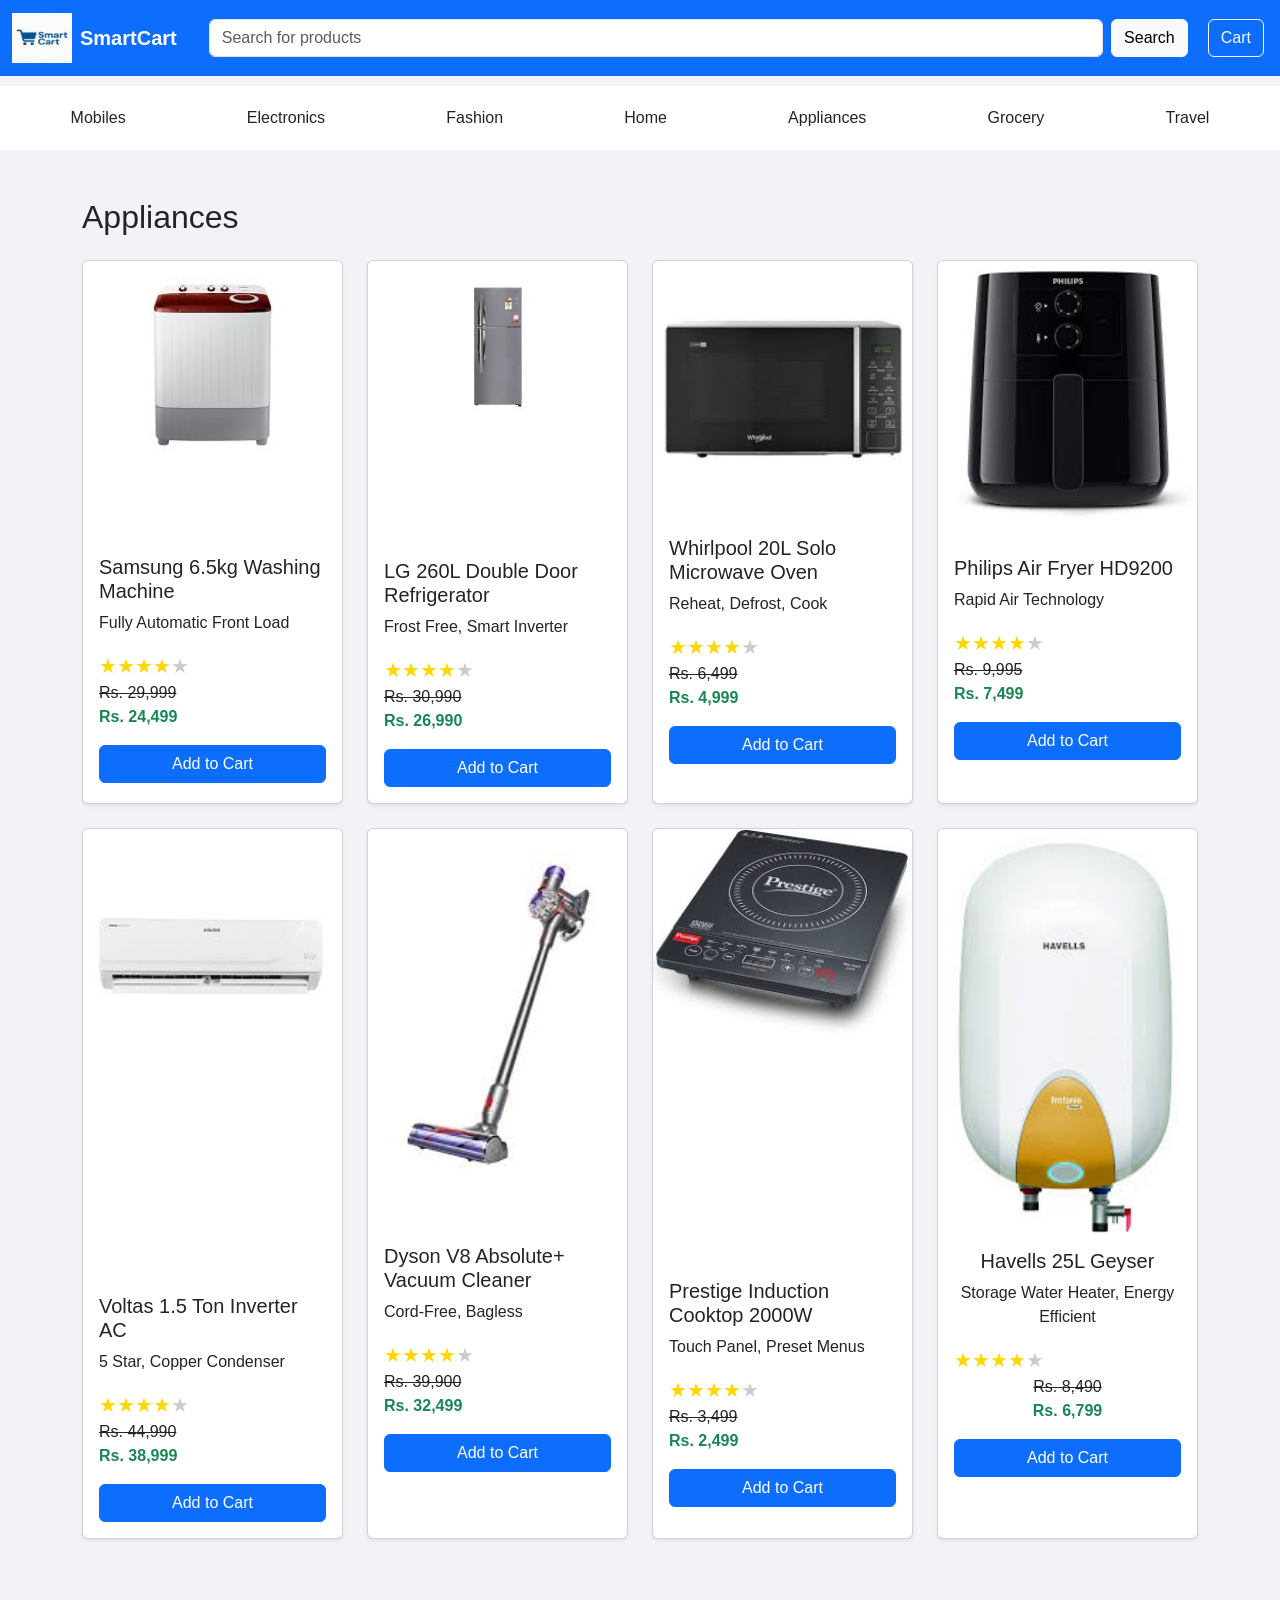
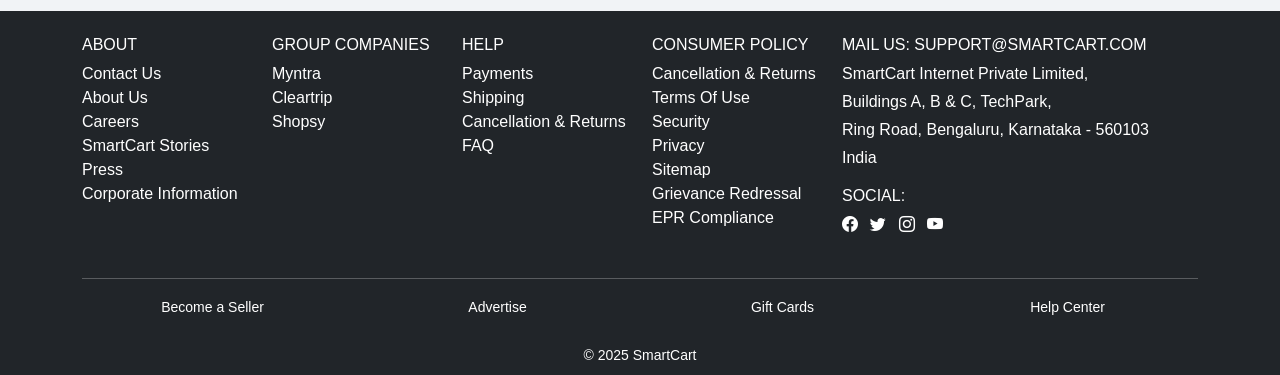
==== appliances.html @ eb0ba04f "first commit" ====
<!DOCTYPE html>
<html lang="en">

<head>
  <meta charset="UTF-8" />
  <meta name="viewport" content="width=device-width, initial-scale=1.0" />
  <title>SmartCart - Appliances</title>

  <!-- Bootstrap CSS -->
  <link href="https://cdn.jsdelivr.net/npm/bootstrap@5.3.0/dist/css/bootstrap.min.css" rel="stylesheet" />
  <link href="https://cdn.jsdelivr.net/npm/bootstrap-icons@1.10.5/font/bootstrap-icons.css" rel="stylesheet" />

  <!-- Custom CSS -->
  <style>
    body {
      background-color: #f1f3f6;
      font-family: Arial, sans-serif;
    }

    .categories {
      background-color: #ffffff;
      padding: 10px;
      margin-top: 10px;
    }

    .categories a div {
      padding: 10px 15px;
      font-weight: 500;
    }

    .categories a div:hover {
      background-color: #e9ecef;
      border-radius: 5px;
    }

    footer {
      background-color: #172337;
      color: white;
    }

      .stars {
  display: flex;
  font-size: 20px;
  color: gold;
}
.stars .empty {
  color: #ccc;
}
  </style>
</head>

<body>
  <!-- Navbar -->
  <nav class="navbar navbar-expand-lg navbar-dark bg-primary">
    <div class="container-fluid">
      <a class="navbar-brand d-flex align-items-center" href="#">
        <img src="images/SmartCart_logo.png" alt="SmartCart Logo" width="60" height="50" class="me-2" />
        <span class="fw-bold">SmartCart</span>
      </a>
      <form class="d-flex mx-3 flex-grow-1">
        <input class="form-control me-2" type="search" placeholder="Search for products" aria-label="Search" />
        <button class="btn btn-light" type="submit">Search</button>
      </form>
      <button class="btn btn-outline-light mx-1">Cart</button>
    </div>
  </nav>

  <!-- Categories -->
  <div class="categories d-flex justify-content-around flex-wrap text-center">
    <a href="mobiles.html" class="text-decoration-none text-dark"><div>Mobiles</div></a>
    <a href="electronics.html" class="text-decoration-none text-dark"><div>Electronics</div></a>
    <a href="fashion.html" class="text-decoration-none text-dark"><div>Fashion</div></a>
    <a href="home.html" class="text-decoration-none text-dark"><div>Home</div></a>
    <a href="appliances.html" class="text-decoration-none text-dark"><div>Appliances</div></a>
    <a href="grocery.html" class="text-decoration-none text-dark"><div>Grocery</div></a>
    <a href="travel.html" class="text-decoration-none text-dark"><div>Travel</div></a>
  </div>

  <!-- Appliances Products -->
  <div class="container mt-5">
    <h2 class="mb-4">Appliances</h2>
    <div class="row justify-content-center">

      <!-- Product Card 1 -->
      <div class="col-sm-6 col-md-4 col-lg-3 mb-4">
        <div class="card h-100 shadow-sm">
          <img src="images/Samsung 6.5kg Washing Machine.jpg" class="card-img-top" alt="Samsung Washing Machine">
          <div class="card-body">
            <h5 class="card-title" style="padding-top: 70px;">Samsung 6.5kg Washing Machine</h5>
            <p class="card-text">Fully Automatic Front Load</p>
            <div class="stars">
  <span>&#9733;</span>
  <span>&#9733;</span>
  <span>&#9733;</span>
  <span>&#9733;</span>
  <span class="empty">&#9733;</span>
</div>

            <p class="mb-0"><del>Rs. 29,999</del></p>
            <p class="text-success fw-bold">Rs. 24,499</p>
            <button class="btn btn-primary w-100" onclick="addToCart('Samsung 6.5kg Washing Machine')">Add to Cart</button>
          </div>
        </div>
      </div>

      <!-- Product Card 2 -->
      <div class="col-sm-6 col-md-4 col-lg-3 mb-4">
        <div class="card h-100 shadow-sm">
          <img src="images/LG 260L Double Door Refrigerator.jpg" class="card-img-top" alt="LG Refrigerator">
          <div class="card-body">
            <h5 class="card-title" style="padding-top: 110px;">LG 260L Double Door Refrigerator</h5>
            <p class="card-text">Frost Free, Smart Inverter</p>
            <div class="stars">
  <span>&#9733;</span>
  <span>&#9733;</span>
  <span>&#9733;</span>
  <span>&#9733;</span>
  <span class="empty">&#9733;</span>
</div>

            <p class="mb-0"><del>Rs. 30,990</del></p>
            <p class="text-success fw-bold">Rs. 26,990</p>
            <button class="btn btn-primary w-100" onclick="addToCart('LG 260L Double Door Refrigerator')">Add to Cart</button>
          </div>
        </div>
      </div>

      <!-- Product Card 3 -->
      <div class="col-sm-6 col-md-4 col-lg-3 mb-4">
        <div class="card h-100 shadow-sm">
          <img src="images/Whirlpool 20L Solo Microwave Oven.jpg" class="card-img-top" alt="Microwave Oven">
          <div class="card-body">
            <h5 class="card-title">Whirlpool 20L Solo Microwave Oven</h5>
            <p class="card-text">Reheat, Defrost, Cook</p>
            <div class="stars">
  <span>&#9733;</span>
  <span>&#9733;</span>
  <span>&#9733;</span>
  <span>&#9733;</span>
  <span class="empty">&#9733;</span>
</div>

            <p class="mb-0"><del>Rs. 6,499</del></p>
            <p class="text-success fw-bold">Rs. 4,999</p>
            <button class="btn btn-primary w-100" onclick="addToCart('Whirlpool 20L Solo Microwave Oven')">Add to Cart</button>
          </div>
        </div>
      </div>

      <!-- Product Card 4 -->
      <div class="col-sm-6 col-md-4 col-lg-3 mb-4">
        <div class="card h-100 shadow-sm">
          <img src="images/Philips Air Fryer HD9200.jpg" class="card-img-top" alt="Air Fryer">
          <div class="card-body">
            <h5 class="card-title" style="padding-top: 20px;">Philips Air Fryer HD9200</h5>
            <p class="card-text">Rapid Air Technology</p>
            <div class="stars">
  <span>&#9733;</span>
  <span>&#9733;</span>
  <span>&#9733;</span>
  <span>&#9733;</span>
  <span class="empty">&#9733;</span>
</div>

            <p class="mb-0"><del>Rs. 9,995</del></p>
            <p class="text-success fw-bold">Rs. 7,499</p>
            <button class="btn btn-primary w-100" onclick="addToCart('Philips Air Fryer HD9200')">Add to Cart</button>
          </div>
        </div>
      </div>

      <!-- Product Card 5 -->
      <div class="col-sm-6 col-md-4 col-lg-3 mb-4">
        <div class="card h-100 shadow-sm">
          <img src="images/Voltas 1.5 Ton Inverter AC.jpg" class="card-img-top" alt="AC">
          <div class="card-body">
            <h5 class="card-title" style="padding-top: 190px;">Voltas 1.5 Ton Inverter AC</h5>
            <p class="card-text">5 Star, Copper Condenser</p>
            <div class="stars">
  <span>&#9733;</span>
  <span>&#9733;</span>
  <span>&#9733;</span>
  <span>&#9733;</span>
  <span class="empty">&#9733;</span>
</div>

            <p class="mb-0"><del>Rs. 44,990</del></p>
            <p class="text-success fw-bold">Rs. 38,999</p>
            <button class="btn btn-primary w-100" onclick="addToCart('Voltas 1.5 Ton Inverter AC')">Add to Cart</button>
          </div>
        </div>
      </div>

      <!-- Product Card 6 -->
      <div class="col-sm-6 col-md-4 col-lg-3 mb-4">
        <div class="card h-100 shadow-sm">
          <img src="images/Dyson V8 Absolute+ Vacuum Cleaner.jpg" class="card-img-top" alt="Vacuum Cleaner">
          <div class="card-body">
            <h5 class="card-title" style="padding-top: 10px;">Dyson V8 Absolute+ Vacuum Cleaner</h5>
            <p class="card-text">Cord-Free, Bagless</p>
            <div class="stars">
  <span>&#9733;</span>
  <span>&#9733;</span>
  <span>&#9733;</span>
  <span>&#9733;</span>
  <span class="empty">&#9733;</span>
</div>

            <p class="mb-0"><del>Rs. 39,900</del></p>
            <p class="text-success fw-bold">Rs. 32,499</p>
            <button class="btn btn-primary w-100" onclick="addToCart('Dyson V8 Absolute+ Vacuum Cleaner')">Add to Cart</button>
          </div>
        </div>
      </div>

      <!-- Product Card 7 -->
      <div class="col-sm-6 col-md-4 col-lg-3 mb-4">
        <div class="card h-100 shadow-sm">
          <img src="images/Prestige Induction Cooktop 2000W.jpg" class="card-img-top" alt="Cooktop">
          <div class="card-body">
            <h5 class="card-title" style="padding-top: 230px;">Prestige Induction Cooktop 2000W</h5>
            <p class="card-text">Touch Panel, Preset Menus</p>
            <div class="stars">
  <span>&#9733;</span>
  <span>&#9733;</span>
  <span>&#9733;</span>
  <span>&#9733;</span>
  <span class="empty">&#9733;</span>
</div>

            <p class="mb-0"><del>Rs. 3,499</del></p>
            <p class="text-success fw-bold">Rs. 2,499</p>
            <button class="btn btn-primary w-100" onclick="addToCart('Prestige Induction Cooktop 2000W')">Add to Cart</button>
          </div>
        </div>
      </div>

      <!-- Product Card 8 -->
      <div class="col-sm-6 col-md-4 col-lg-3 mb-4">
        <div class="card h-100 shadow-sm">
          <img src="images/Havells 25L Geyser.jpg" class="card-img-top" alt="Geyser">
          <div class="card-body text-center">
            <h5 class="card-title">Havells 25L Geyser</h5>
            <p class="card-text">Storage Water Heater, Energy Efficient</p>
            <div class="stars">
  <span>&#9733;</span>
  <span>&#9733;</span>
  <span>&#9733;</span>
  <span>&#9733;</span>
  <span class="empty">&#9733;</span>
</div>

            <p class="mb-0"><del>Rs. 8,490</del></p>
            <p class="text-success fw-bold">Rs. 6,799</p>
            <button class="btn btn-primary w-100" onclick="addToCart('Havells 25L Geyser')">Add to Cart</button>
          </div>
        </div>
      </div>

    </div>
  </div>

  <!-- Footer -->
  <footer class="bg-dark text-white mt-5 pt-4 pb-2">
    <div class="container">
      <div class="row text-start">
        <!-- About -->
        <div class="col-md-2 col-sm-6 mb-3">
          <h6 class="text-uppercase">About</h6>
          <ul class="list-unstyled">
            <li><a href="#" class="text-white text-decoration-none">Contact Us</a></li>
            <li><a href="#" class="text-white text-decoration-none">About Us</a></li>
            <li><a href="#" class="text-white text-decoration-none">Careers</a></li>
            <li><a href="#" class="text-white text-decoration-none">SmartCart Stories</a></li>
            <li><a href="#" class="text-white text-decoration-none">Press</a></li>
            <li><a href="#" class="text-white text-decoration-none">Corporate Information</a></li>
          </ul>
        </div>

        <!-- Group Companies -->
        <div class="col-md-2 col-sm-6 mb-3">
          <h6 class="text-uppercase">Group Companies</h6>
          <ul class="list-unstyled">
            <li><a href="#" class="text-white text-decoration-none">Myntra</a></li>
            <li><a href="#" class="text-white text-decoration-none">Cleartrip</a></li>
            <li><a href="#" class="text-white text-decoration-none">Shopsy</a></li>
          </ul>
        </div>

        <!-- Help -->
        <div class="col-md-2 col-sm-6 mb-3">
          <h6 class="text-uppercase">Help</h6>
          <ul class="list-unstyled">
            <li><a href="#" class="text-white text-decoration-none">Payments</a></li>
            <li><a href="#" class="text-white text-decoration-none">Shipping</a></li>
            <li><a href="#" class="text-white text-decoration-none">Cancellation & Returns</a></li>
            <li><a href="#" class="text-white text-decoration-none">FAQ</a></li>
          </ul>
        </div>

        <!-- Policy -->
        <div class="col-md-2 col-sm-6 mb-3">
          <h6 class="text-uppercase">Consumer Policy</h6>
          <ul class="list-unstyled">
            <li><a href="#" class="text-white text-decoration-none">Cancellation & Returns</a></li>
            <li><a href="#" class="text-white text-decoration-none">Terms Of Use</a></li>
            <li><a href="#" class="text-white text-decoration-none">Security</a></li>
            <li><a href="#" class="text-white text-decoration-none">Privacy</a></li>
            <li><a href="#" class="text-white text-decoration-none">Sitemap</a></li>
            <li><a href="#" class="text-white text-decoration-none">Grievance Redressal</a></li>
            <li><a href="#" class="text-white text-decoration-none">EPR Compliance</a></li>
          </ul>
        </div>

        <!-- Address -->
        <div class="col-md-4 col-sm-12 mb-3">
          <h6 class="text-uppercase">Mail Us: support@smartcart.com</h6>
          <p class="mb-1">SmartCart Internet Private Limited,</p>
          <p class="mb-1">Buildings A, B & C, TechPark,</p>
          <p class="mb-1">Ring Road, Bengaluru, Karnataka - 560103</p>
          <p class="mb-1">India</p>
          <h6 class="text-uppercase mt-3">Social:</h6>
          <a href="#" class="text-white me-2"><i class="bi bi-facebook"></i></a>
          <a href="#" class="text-white me-2"><i class="bi bi-twitter"></i></a>
          <a href="#" class="text-white me-2"><i class="bi bi-instagram"></i></a>
          <a href="#" class="text-white"><i class="bi bi-youtube"></i></a>
        </div>
      </div>

      <hr class="bg-secondary" />

      <div class="row text-center">
        <div class="col-md-3 col-sm-6 mb-2"><small>Become a Seller</small></div>
        <div class="col-md-3 col-sm-6 mb-2"><small>Advertise</small></div>
        <div class="col-md-3 col-sm-6 mb-2"><small>Gift Cards</small></div>
        <div class="col-md-3 col-sm-6 mb-2"><small>Help Center</small></div>
      </div>

      <div class="text-center mt-3">
        <small>&copy; 2025 SmartCart</small>
      </div>
    </div>
  </footer>

  <!-- JavaScript -->
  <script>
    function addToCart(product) {
      alert(`${product} added to cart!`);
    }
  </script>
</body>

</html>
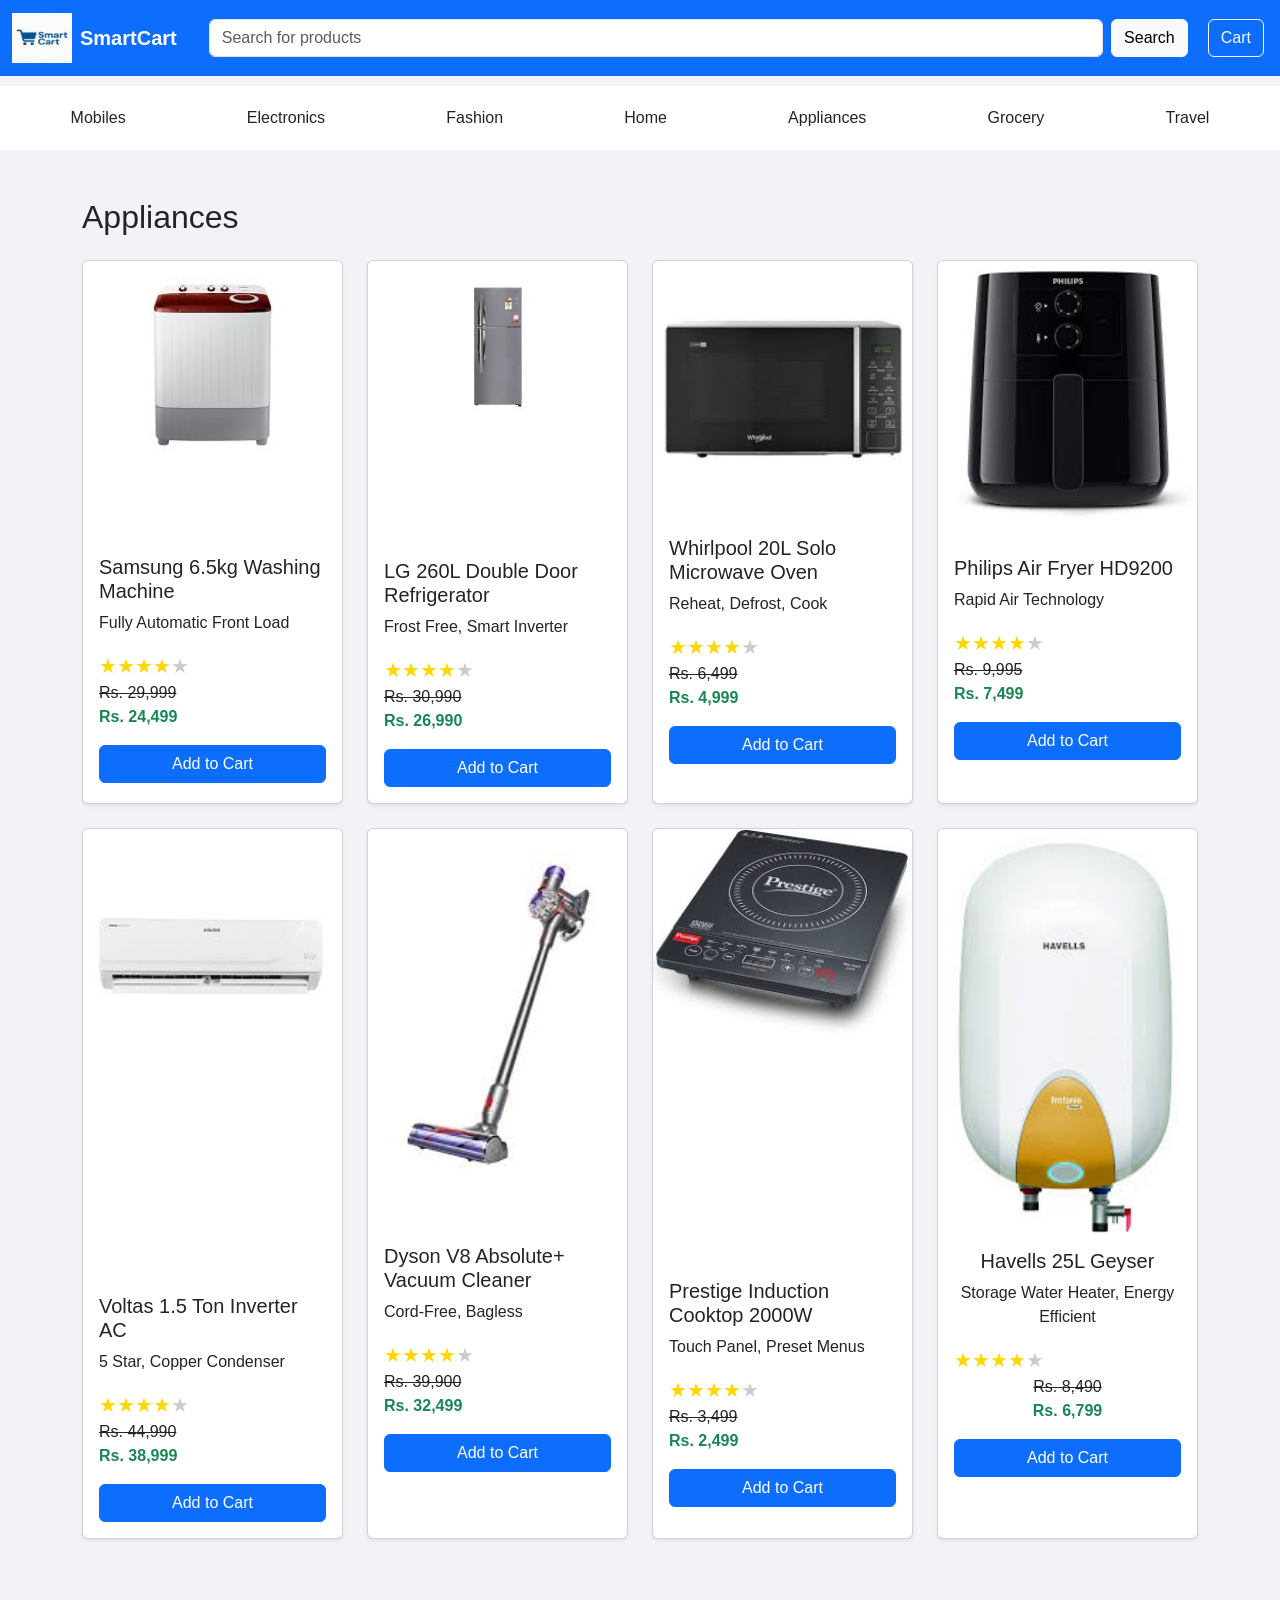
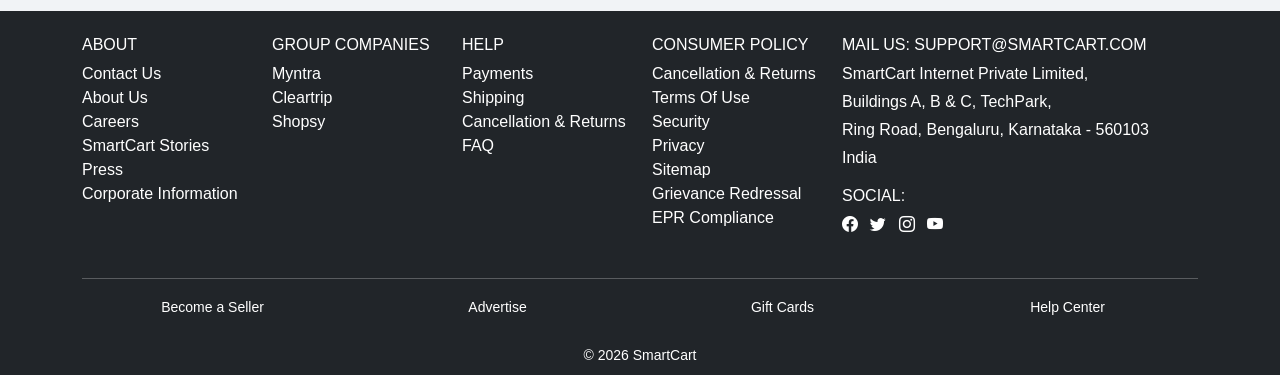
==== commit 5aa48751: "Update appliances.html" ====
--- a/appliances.html
+++ b/appliances.html
@@ -337,7 +337,7 @@
       </div>
 
       <div class="text-center mt-3">
-        <small>&copy; 2025 SmartCart</small>
+        <small>&copy; 2026 SmartCart</small>
       </div>
     </div>
   </footer>
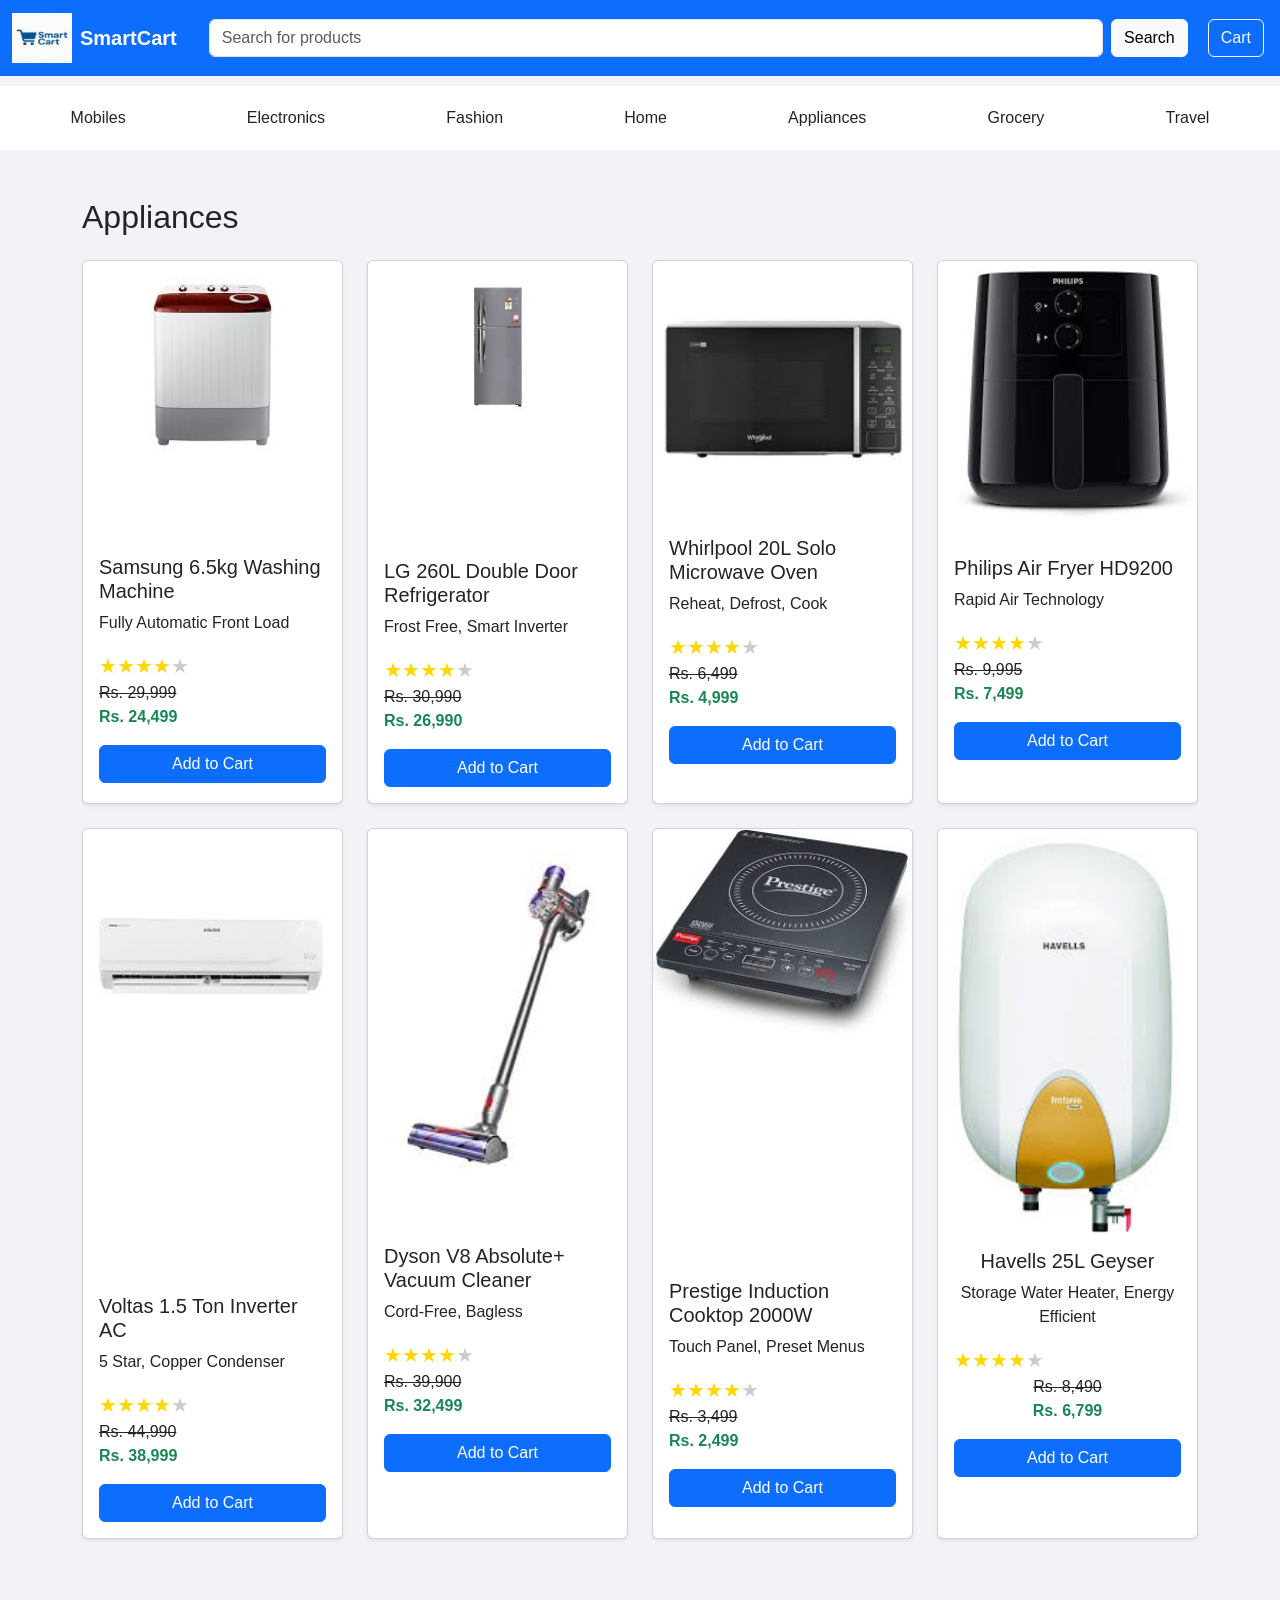
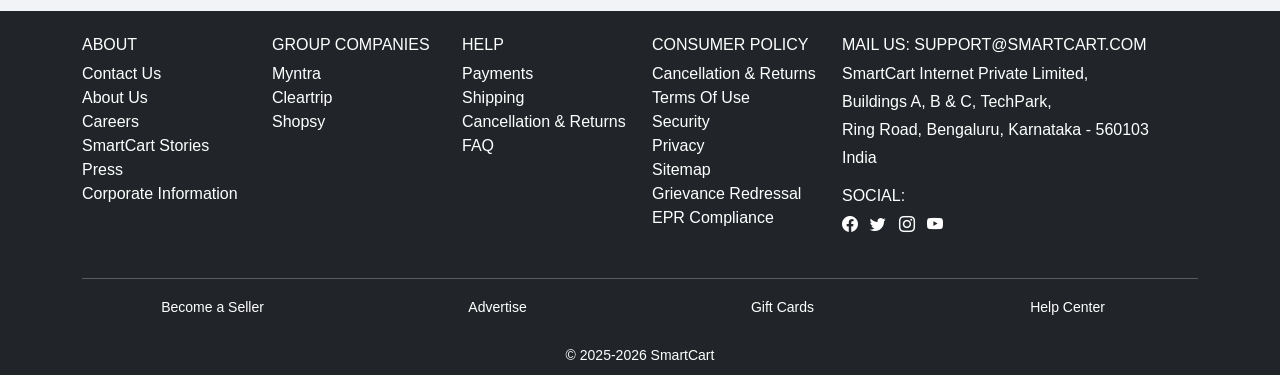
==== commit 34746bc5: "Update appliances.html" ====
--- a/appliances.html
+++ b/appliances.html
@@ -337,7 +337,7 @@
       </div>
 
       <div class="text-center mt-3">
-        <small>&copy; 2026 SmartCart</small>
+        <small>&copy; 2025-2026 SmartCart</small>
       </div>
     </div>
   </footer>
